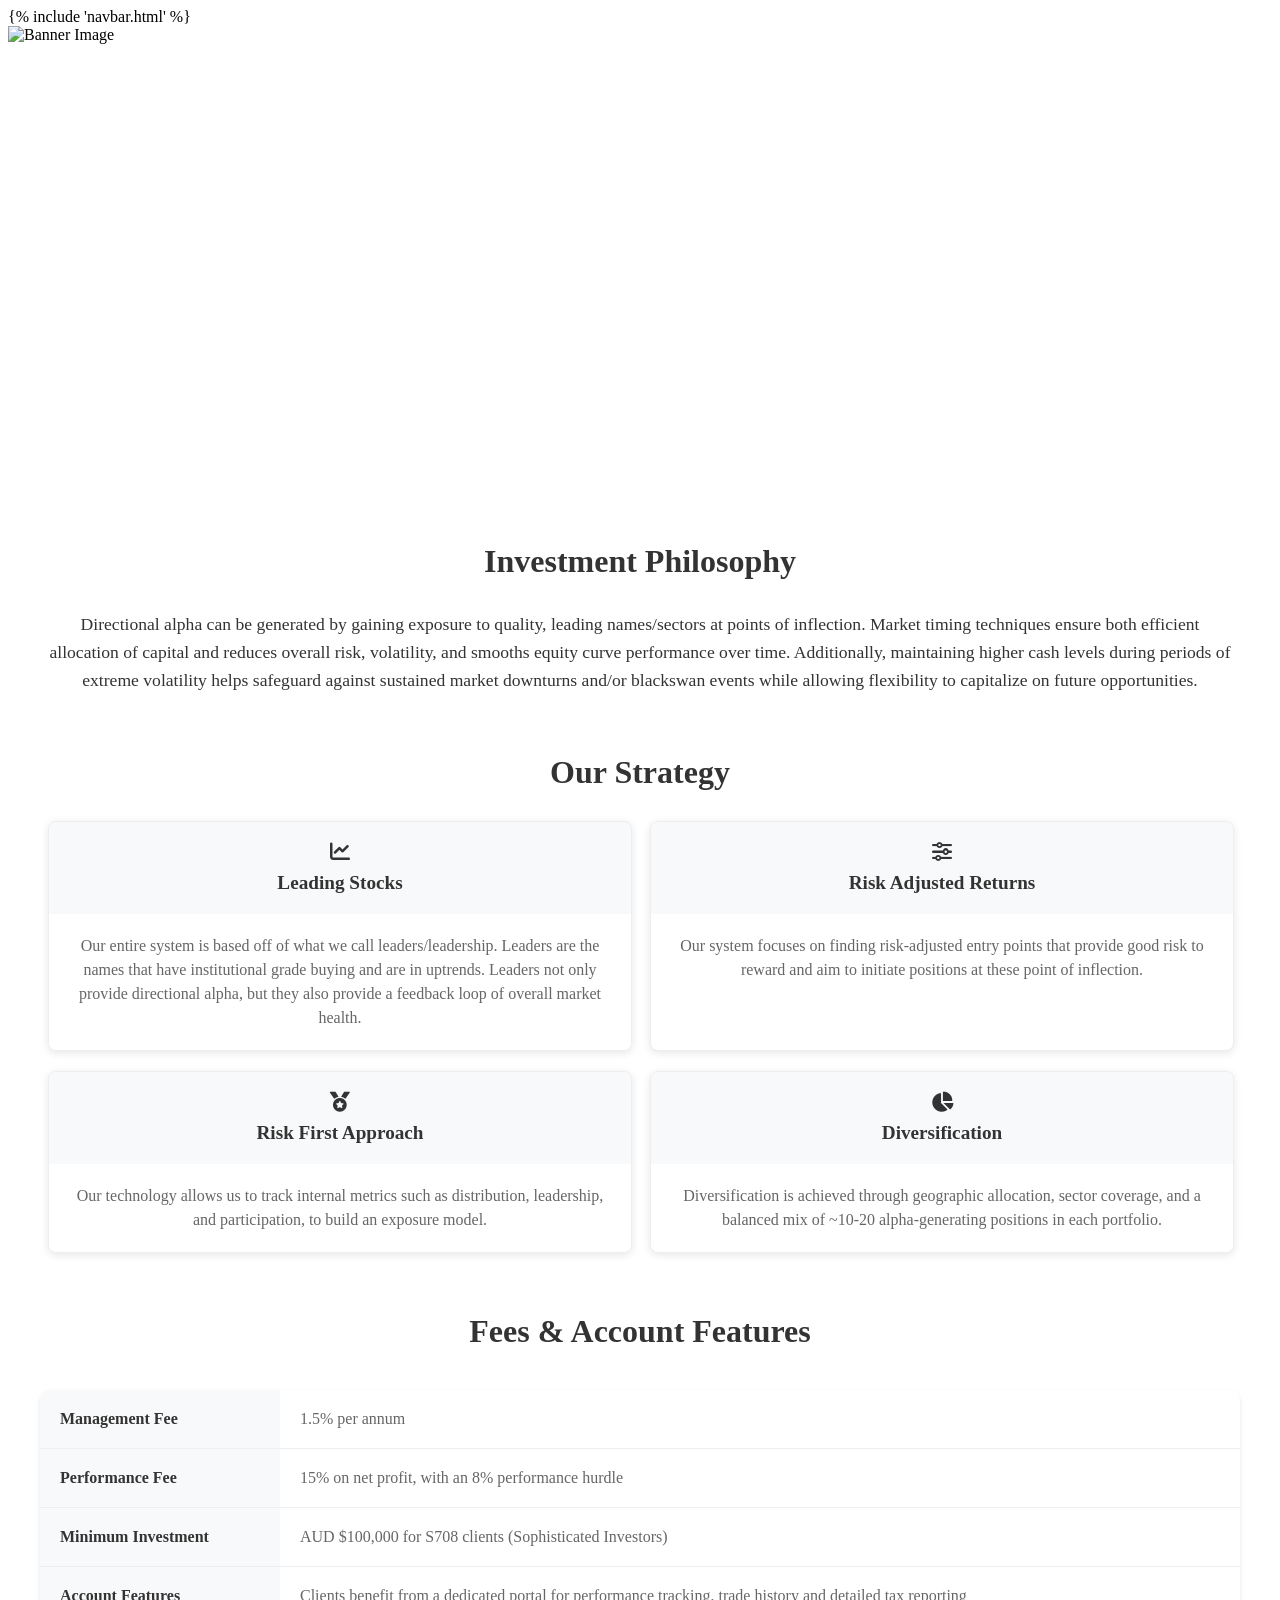
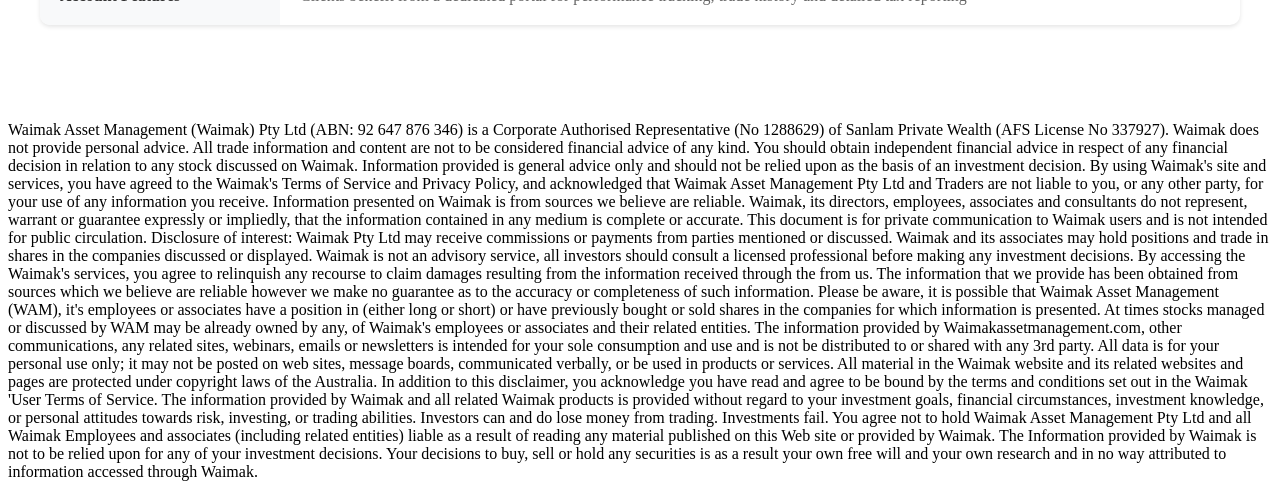
==== templates/approach.html @ 112c432f "Initial commit of website files" ====
<!DOCTYPE html>
<html lang="en">
<head>
    <meta charset="UTF-8">
    <meta name="viewport" content="width=device-width, initial-scale=1.0">
    <title>WAM | Approach</title>
    <link rel="icon" type="image/webp" href="/static/Waimakicon.webp">
    <link rel="preconnect" href="https://fonts.googleapis.com">
    <link rel="preconnect" href="https://fonts.gstatic.com" crossorigin>
    <link href="https://fonts.googleapis.com/css2?family=Caveat:wght@400..700&family=Poppins:ital,wght@0,100;0,200;0,300;0,400;0,500;0,600;0,700;0,800;0,900;1,100;1,200;1,300;1,400;1,500;1,600;1,700;1,800;1,900&display=swap" rel="stylesheet">
    <link rel="stylesheet" href="/static/styles.css">
    <link rel="stylesheet" href="https://cdnjs.cloudflare.com/ajax/libs/font-awesome/6.0.0-beta3/css/all.min.css">
    
    <style>


        .banner {
            position: relative;
            width: 100%;
            height: 50vh;
            overflow: hidden;
            margin-bottom: 0;
        }

        .banner img {
            width: 100%;
            height: 100%;
            object-fit: cover;
            object-position: center 30%;
        }

        .features {
            padding: 40px 20px;
            background-color: #fff;
        }

        .features h2 {
            margin-bottom: 30px;
            text-align: center;
            font-size: 2em;
            color: #333;
        }

        .features h2:not(:first-child) {
            margin-top: 60px;
        }

        .philosophy-content {
            max-width: 1200px;
            margin: 0 auto 50px;
            padding: 0 20px;
            text-align: center;
        }

        .philosophy-content p {
            font-size: 1.1em;
            line-height: 1.6;
            color: #333;
        }

        /* Card Container */
        .card-container {
            display: grid;
            grid-template-columns: repeat(2, 1fr);
            gap: 20px;
            max-width: 1200px;
            margin: 0 auto;
            padding: 0 20px;
        }

        /* Individual Card */
        .card {
            width: 100%;
            background-color: #fff;
            border: 1px solid #eee;
            border-radius: 8px;
            box-shadow: 0 2px 8px rgba(0, 0, 0, 0.1);
            overflow: hidden;
            position: relative;
        }

        .card-header {
            padding: 20px;
            background-color: #f8f9fa;
            text-align: center;
        }

        .card-header i {
            font-size: 20px;
            margin-bottom: 10px;
            color: #333;
        }

        .card-header h3 {
            margin: 0;
            font-size: 1.2em;
            color: #333;
        }

        .card-content {
            padding: 20px;
            background-color: #fff;
            text-align: center;
        }

        .card-content p {
            margin: 0;
            font-size: 1em;
            color: #666;
            line-height: 1.5em;
        }

        /* Responsive Styles */
        @media (max-width: 768px) {
            .card-container {
                grid-template-columns: 1fr;
            }
        }

        /* Fees & Account Features Styles */
        .fees-table {
            max-width: 1200px;
            margin: 40px auto;
            background: white;
            border-radius: 10px;
            overflow: hidden;
            box-shadow: 0 2px 4px rgba(0, 0, 0, 0.1);
        }

        .fee-row {
            display: flex;
            border-bottom: 1px solid #eee;
        }

        .fee-row:last-child {
            border-bottom: none;
        }

        .fee-label {
            flex: 0 0 200px;
            padding: 20px;
            background: #f8f9fa;
            font-weight: 700;
            color: #333;
        }

        .fee-value {
            flex: 1;
            padding: 20px;
            color: #666;
        }

        @media (max-width: 768px) {
            .fees-table {
                margin: 40px 20px;
            }

            .fee-row {
                flex-direction: column;
            }

            .fee-label {
                flex: none;
                border-bottom: 1px solid #eee;
            }
        }



        .fade-line {
            transition: opacity 0.3s ease;
        }

        .banner-title {
    position: absolute;
    bottom: 15%;
    left: 10%;
    color: rgba(255, 255, 255, 0.881);
    margin: 0;
    font-weight: 250;
    font-size: 4rem;
}
    </style>
</head>
<body>
    {% include 'navbar.html' %}

    <div class="banner">
        <img src="/static/lake.webp" alt="Banner Image">
        <h2 class="banner-title">Our Approach | </h2>
    </div>

    <section class="features" id="about">
        <h2>Investment Philosophy</h2>
        <div class="philosophy-content">
            <p>Directional alpha can be generated by gaining exposure to quality, leading names/sectors at points of inflection. 
                Market timing techniques ensure both efficient allocation of capital and reduces overall risk, volatility, and smooths equity curve performance over time. 
                Additionally, maintaining higher cash levels during periods of extreme volatility helps safeguard against sustained market downturns and/or blackswan events while allowing flexibility to capitalize on future opportunities.</p>
        </div>

        <h2>Our Strategy</h2>
        
        <!-- New Card Layout for Strategies -->
        <div class="card-container">
            <!-- Card 1 -->
            <div class="card">
                <div class="card-header">
                    <i class="fa-solid fa-chart-line"></i>
                    <h3>Leading Stocks</h3>
                </div>
                <div class="card-content">
                    <p>Our entire system is based off of what we call leaders/leadership. Leaders are the names that have institutional grade buying and are in uptrends. Leaders not only provide directional alpha, but they also provide a feedback loop of overall market health.</p>
                </div>
            </div>

            <!-- Card 2 -->
            <div class="card">
                <div class="card-header">
                    <i class="fa-sharp fa-solid fa-sliders"></i>
                    <h3>Risk Adjusted Returns</h3>
                </div>
                <div class="card-content">
                    <p>Our system focuses on finding risk-adjusted entry points that provide good risk to reward and aim to initiate positions at these point of inflection.</p>
                </div>
            </div>

            <!-- Card 3 -->
            <div class="card">
                <div class="card-header">
                    <i class="fa-sharp fa-solid fa-medal"></i>
                    <h3>Risk First Approach</h3>
                </div>
                <div class="card-content">
                    <p>Our technology allows us to track internal metrics such as distribution, leadership, and participation, to build an exposure model.</p>
                </div>
            </div>

            <!-- Card 4 -->
            <div class="card">
                <div class="card-header">
                    <i class="fa-sharp fa-solid fa-chart-pie"></i>
                    <h3>Diversification</h3>
                </div>
                <div class="card-content">
                    <p>Diversification is achieved through geographic allocation, sector coverage, and a balanced mix of ~10-20 alpha-generating positions in each portfolio. </p>
                </div>
            </div>
        </div>

        <h2>Fees & Account Features</h2>
        <div class="fees-table">
            <div class="fee-row">
                <div class="fee-label">Management Fee</div>
                <div class="fee-value">1.5% per annum</div>
            </div>
            <div class="fee-row">
                <div class="fee-label">Performance Fee</div>
                <div class="fee-value">15% on net profit, with an 8% performance hurdle</div>
            </div>
            <div class="fee-row">
                <div class="fee-label">Minimum Investment</div>
                <div class="fee-value">AUD $100,000 for S708 clients (Sophisticated Investors)</div>
            </div>
            <div class="fee-row">
                <div class="fee-label">Account Features</div>
                <div class="fee-value">Clients benefit from a dedicated portal for performance tracking, trade history and detailed tax reporting</div>
            </div>
        </div>
    </section>

    <script>
        function wrapTextNodes(container) {
            // Skip if this is a script or style tag
            if (['SCRIPT', 'STYLE'].includes(container.tagName)) return;
            
            // Skip the card-content div to preserve hover functionality
            if (container.classList.contains('card-content')) return;
            
            const walker = document.createTreeWalker(
                container,
                NodeFilter.SHOW_TEXT,
                null,
                false
            );

            const textNodes = [];
            let node;
            while (node = walker.nextNode()) {
                // Skip empty text nodes
                if (node.textContent.trim() === '') continue;
                textNodes.push(node);
            }

            textNodes.forEach(textNode => {
                // Split text by lines and wrap each in a span
                const lines = textNode.textContent.split('\n');
                const spans = lines.map((line, index) => {
                    if (line.trim() === '') return document.createTextNode('\n');
                    const span = document.createElement('span');
                    span.textContent = line;
                    span.className = 'fade-line';
                    return span;
                });

                const parent = textNode.parentNode;
                const fragment = document.createDocumentFragment();
                spans.forEach(span => fragment.appendChild(span));
                parent.replaceChild(fragment, textNode);
            });
        }

        function handleScroll() {
            const fadeLines = document.querySelectorAll('.fade-line');
            const navbar = document.querySelector('.navbar');
            const navbarHeight = navbar.offsetHeight;
            const fadeStartOffset = 150;

            fadeLines.forEach(element => {
                const rect = element.getBoundingClientRect();
                const distanceToNavbar = rect.top - navbarHeight;
                
                if (distanceToNavbar < fadeStartOffset && distanceToNavbar > -rect.height) {
                    const opacity = Math.max(0, Math.min(1, distanceToNavbar / fadeStartOffset));
                    element.style.opacity = opacity;
                } else if (distanceToNavbar >= fadeStartOffset) {
                    element.style.opacity = 1;
                } else {
                    element.style.opacity = 0;
                }
            });
        }

        // Initialize the effect
        document.addEventListener('DOMContentLoaded', () => {
            // Target all text-containing sections including titles and card headers
            const sections = document.querySelectorAll(
                '.philosophy-content, .fees-table, .disclaimer, .features > h2, .card-header'
            );
            sections.forEach(section => wrapTextNodes(section));
            
            // Add fade-line class to card icons
            document.querySelectorAll('.card-header i').forEach(icon => {
                icon.classList.add('fade-line');
            });
            
            window.addEventListener('scroll', handleScroll);
            handleScroll();
        });
    </script>

    <div class="disclaimer">
        <p>Waimak Asset Management (Waimak) Pty Ltd (ABN: 92 647 876 346) is a Corporate Authorised Representative (No 1288629) of Sanlam Private Wealth (AFS License No 337927).
            Waimak does not provide personal advice. All trade information and content are not to be considered financial advice of any kind. You should obtain independent financial advice in respect of any financial decision in relation to any stock discussed on Waimak. Information provided is general advice only and should not be relied upon as the basis of an investment decision.
            
            By using Waimak's site and services, you have agreed to the Waimak's Terms of Service and Privacy Policy, and acknowledged that Waimak Asset Management Pty Ltd and Traders are not liable to you, or any other party, for your use of any information you receive. Information presented on Waimak is from sources we believe are reliable. Waimak, its directors, employees, associates and consultants do not represent, warrant or guarantee expressly or impliedly, that the information contained in any medium is complete or accurate. This document is for private communication to Waimak users and is not intended for public circulation. Disclosure of interest: Waimak Pty Ltd may receive commissions or payments from parties mentioned or discussed. Waimak and its associates may hold positions and trade in shares in the companies discussed or displayed. Waimak is not an advisory service, all investors should consult a licensed professional before making any investment decisions. By accessing the Waimak's services, you agree to relinquish any recourse to claim damages resulting from the information received through the from us. The information that we provide has been obtained from sources which we believe are reliable however we make no guarantee as to the accuracy or completeness of such information. Please be aware, it is possible that Waimak Asset Management (WAM), it's employees or associates have a position in (either long or short) or have previously bought or sold shares in the companies for which information is presented. At times stocks managed or discussed by WAM may be already owned by any, of Waimak's employees or associates and their related entities. The information provided by Waimakassetmanagement.com, other communications, any related sites, webinars, emails or newsletters is intended for your sole consumption and use and is not be distributed to or shared with any 3rd party. All data is for your personal use only; it may not be posted on web sites, message boards, communicated verbally, or be used in products or services. All material in the Waimak website and its related websites and pages are protected under copyright laws of the Australia. In addition to this disclaimer, you acknowledge you have read and agree to be bound by the terms and conditions set out in the Waimak 'User Terms of Service. The information provided by Waimak and all related Waimak products is provided without regard to your investment goals, financial circumstances, investment knowledge, or personal attitudes towards risk, investing, or trading abilities. Investors can and do lose money from trading. Investments fail. You agree not to hold Waimak Asset Management Pty Ltd and all Waimak Employees and associates (including related entities) liable as a result of reading any material published on this Web site or provided by Waimak. The Information provided by Waimak is not to be relied upon for any of your investment decisions. Your decisions to buy, sell or hold any securities is as a result your own free will and your own research and in no way attributed to information accessed through Waimak.</p>
    </div>
</body>
</html>
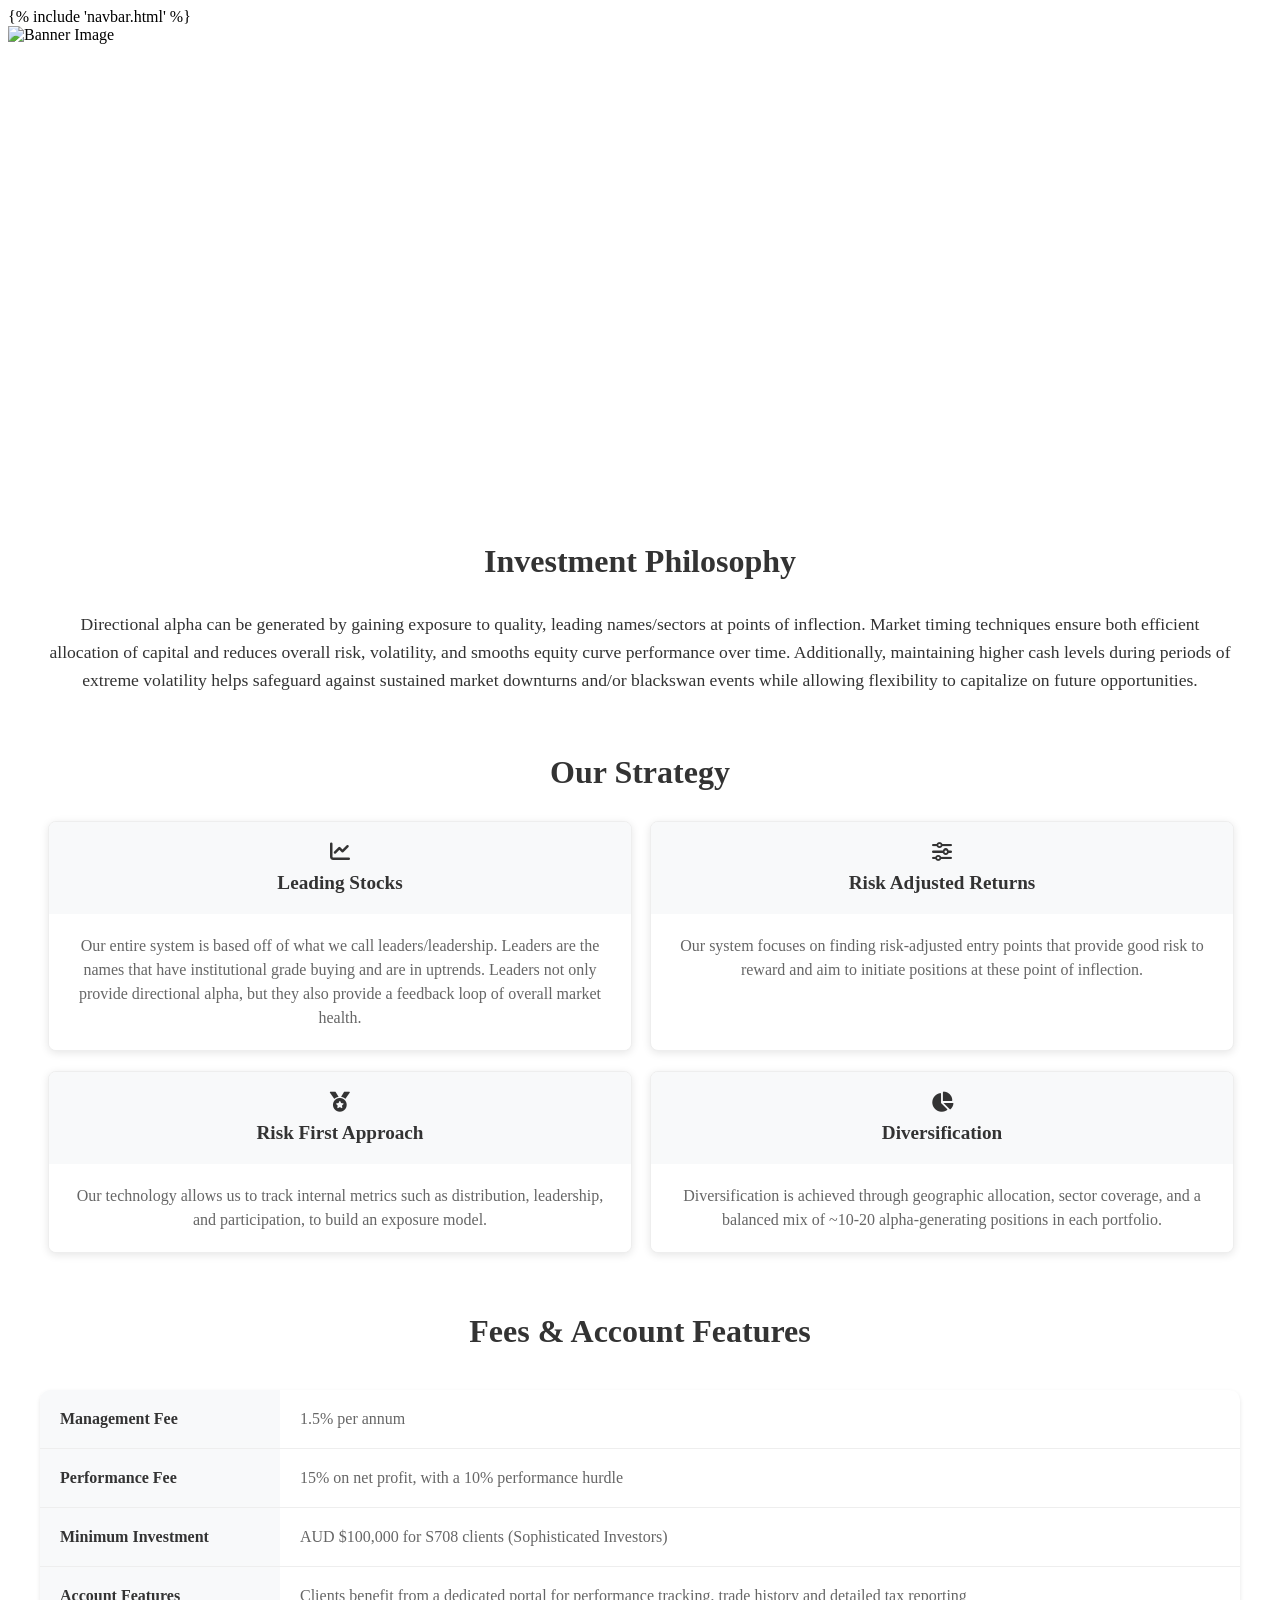
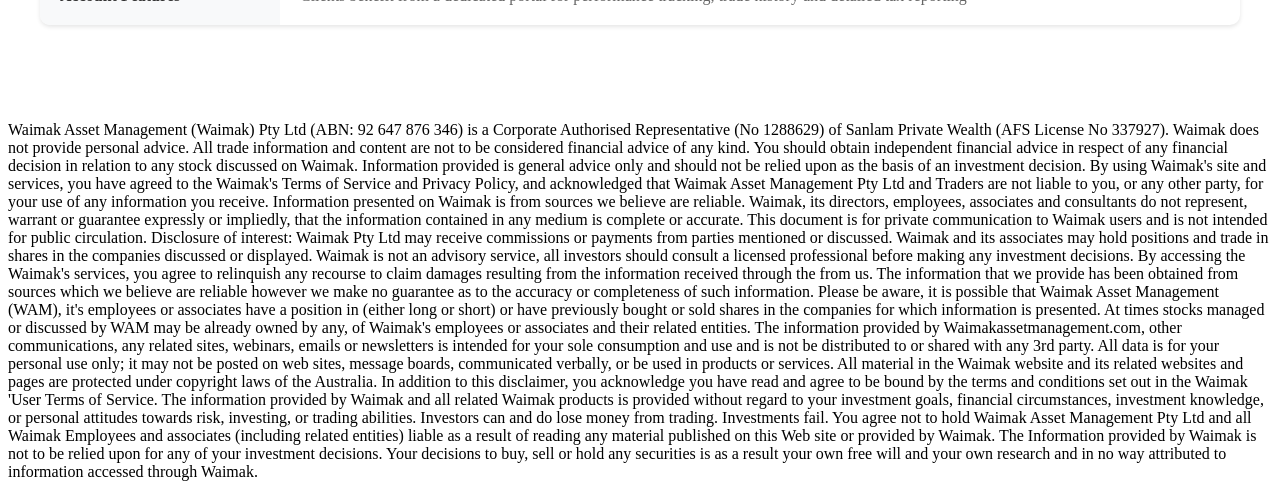
==== commit ced88d93: "Update approach.html content" ====
--- a/templates/approach.html
+++ b/templates/approach.html
@@ -255,7 +255,7 @@
             </div>
             <div class="fee-row">
                 <div class="fee-label">Performance Fee</div>
-                <div class="fee-value">15% on net profit, with an 8% performance hurdle</div>
+                <div class="fee-value">15% on net profit, with a 10% performance hurdle</div>
             </div>
             <div class="fee-row">
                 <div class="fee-label">Minimum Investment</div>
